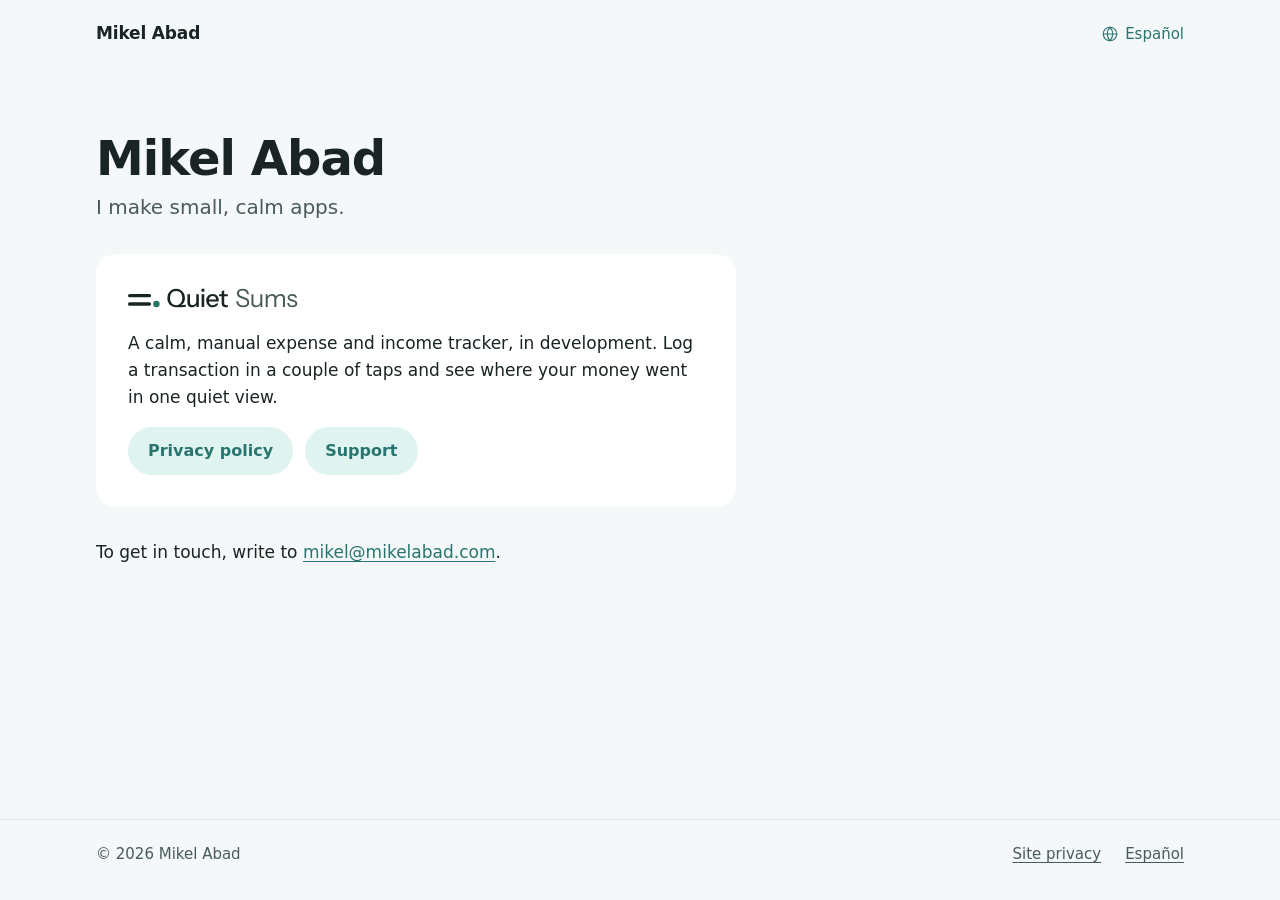
==== index.html @ 71cf10dd "feat(site): publish v1 of mikelabad.com" ====
<!doctype html>
<html lang="en">
<head>
<meta charset="utf-8">
<meta name="viewport" content="width=device-width, initial-scale=1">
<meta http-equiv="Content-Security-Policy" content="default-src 'none'; style-src 'self'; img-src 'self'; font-src 'self'; base-uri 'none'; form-action 'none'">
<title>Mikel Abad</title>
<meta name="description" content="Mikel Abad makes small, calm apps. Quiet Sums, a calm expense and income tracker, is in development.">
<link rel="canonical" href="https://mikelabad.com/">
<link rel="alternate" hreflang="en" href="https://mikelabad.com/">
<link rel="alternate" hreflang="es" href="https://mikelabad.com/es/">
<link rel="alternate" hreflang="x-default" href="https://mikelabad.com/">
<link rel="stylesheet" href="/assets/site.css">
<link rel="icon" href="/assets/favicon.png" sizes="32x32" type="image/png">
<link rel="icon" href="/assets/favicon.svg" type="image/svg+xml">
<link rel="apple-touch-icon" href="/assets/apple-touch-icon.png">
<meta property="og:type" content="website">
<meta property="og:title" content="Mikel Abad">
<meta property="og:description" content="Mikel Abad makes small, calm apps. Quiet Sums, a calm expense and income tracker, is in development.">
<meta property="og:url" content="https://mikelabad.com/">
<meta property="og:image" content="https://mikelabad.com/assets/og-site.png">
<meta property="og:locale" content="en_US">
</head>
<body>
<a class="skip" href="#main">Skip to content</a>
<header class="site-header">
<div class="wrap">
<a class="name" href="/">Mikel Abad</a>
<a class="lang" href="/es/" lang="es" hreflang="es"><svg viewBox="0 0 24 24" fill="none" stroke="currentColor" stroke-width="1.5" stroke-linecap="round" stroke-linejoin="round" aria-hidden="true"><circle cx="12" cy="12" r="9"></circle><path d="M3 12h18"></path><path d="M12 3c2.4 2.5 3.6 5.5 3.6 9s-1.2 6.5-3.6 9c-2.4-2.5-3.6-5.5-3.6-9s1.2-6.5 3.6-9z"></path></svg><span>Español</span></a>
</div>
</header>
<main id="main" class="site-main">
<div class="wrap stack-xl">
<div class="stack-s">
<h1 class="display">Mikel Abad</h1>
<p class="lead">I make small, calm apps.</p>
</div>
<section class="card app-card stack-m" aria-labelledby="quiet-sums">
<h2 id="quiet-sums"><picture><source srcset="/assets/quiet-sums-lockup-dark.svg" media="(prefers-color-scheme: dark)"><img class="lockup" src="/assets/quiet-sums-lockup-light.svg" alt="Quiet Sums" width="678" height="112"></picture></h2>
<p>A calm, manual expense and income tracker, in development. Log a transaction in a couple of taps and see where your money went in one quiet view.</p>
<div class="actions">
<a class="btn btn-secondary" href="/quiet-sums/privacy/">Privacy policy</a>
<a class="btn btn-secondary" href="/quiet-sums/support/">Support</a>
</div>
</section>
<p>To get in touch, write to <a class="link" href="mailto:mikel@mikelabad.com">mikel@mikelabad.com</a>.</p>
</div>
</main>
<footer class="site-footer">
<div class="wrap">
<p class="copy">© 2026 Mikel Abad</p>
<nav aria-label="Footer">
<a href="/privacy/">Site privacy</a>
<a href="/es/" lang="es" hreflang="es">Español</a>
</nav>
</div>
</footer>
</body>
</html>
---- assets/site.css ----
:root {
  color-scheme: light dark;
  --background: #F4F8F8;
  --surface: #FFFFFF;
  --separator: #D9E2E0;
  --text-primary: #192423;
  --text-secondary: #495B58;
  --accent: #28756F;
  --on-accent: #FFFFFF;
  --accent-subtle: #DFF3F0;
  --focus: #28756F;
  --space-xs: .25rem;
  --space-s: .5rem;
  --space-sm: .75rem;
  --space-m: 1rem;
  --space-l: 1.5rem;
  --space-xl: 2rem;
  --space-xxl: 3rem;
  --radius-xs: 4px;
  --radius-l: 20px;
  --radius-full: 999px;
  --duration-short: 200ms;
  --easing-fade: cubic-bezier(.4, 0, .2, 1);
  --layout-page: 68rem;
  --layout-measure: 40rem;
  --layout-gutter: clamp(16px, 4.5vw, 64px);
  --font-system: -apple-system, BlinkMacSystemFont, system-ui, Roboto, sans-serif;
  --size-target: 2.75rem;
  --size-body: 1.0625rem;
  --size-small: .9375rem;
  --size-heading: 1.25rem;
}

@media (prefers-color-scheme: dark) {
  :root {
    --background: #0E1514;
    --surface: #171F1E;
    --separator: #2F3938;
    --text-primary: #E7EFED;
    --text-secondary: #A8BAB8;
    --accent: #7CC9BF;
    --on-accent: #0E1514;
    --accent-subtle: #143431;
    --focus: #7CC9BF;
  }
}

@view-transition {
  navigation: auto;
}

::view-transition-old(*),
::view-transition-new(*) {
  animation-duration: var(--duration-short);
  animation-timing-function: var(--easing-fade);
}

::view-transition-group(root) {
  animation-duration: var(--duration-short);
}

::view-transition-group(site-header) {
  animation: none;
}

*,
*::before,
*::after {
  box-sizing: border-box;
}

html {
  -webkit-text-size-adjust: 100%;
  text-size-adjust: 100%;
}

body {
  position: relative;
  display: flex;
  flex-direction: column;
  min-height: 100vh;
  min-height: 100dvh;
  margin: 0;
  background: var(--background);
  color: var(--text-primary);
  font: 400 var(--size-body) / 1.6 var(--font-system);
  overflow-wrap: anywhere;
  -webkit-font-smoothing: antialiased;
}

h1,
h2,
h3,
p,
ul {
  margin: 0;
}

img {
  display: block;
}

a {
  color: var(--accent);
}

a:focus-visible {
  outline: 2px solid var(--focus);
  outline-offset: 2px;
}

a:not(.skip, .lang, .btn):focus-visible {
  border-radius: var(--radius-xs);
}

::selection {
  background: var(--accent-subtle);
  color: var(--text-primary);
}

.wrap {
  width: 100%;
  max-width: calc(var(--layout-page) + 2 * var(--layout-gutter));
  margin-inline: auto;
  padding-inline: var(--layout-gutter);
}

.skip {
  position: absolute;
  top: var(--space-s);
  left: var(--layout-gutter);
  z-index: 2;
  display: inline-flex;
  align-items: center;
  min-height: var(--size-target);
  padding: var(--space-xs) 1.25rem;
  border-radius: var(--radius-full);
  background: var(--accent);
  color: var(--on-accent);
  font-weight: 600;
  text-decoration: none;
  transform: translateY(-300%);
}

.skip:focus {
  transform: none;
}

.site-header {
  padding-block: var(--space-sm);
  view-transition-name: site-header;
}

.site-header .wrap {
  display: flex;
  flex-wrap: wrap;
  align-items: center;
  justify-content: space-between;
  column-gap: var(--space-m);
}

.name {
  display: inline-flex;
  align-items: center;
  min-height: var(--size-target);
  color: var(--text-primary);
  font-weight: 600;
  letter-spacing: -.01em;
  text-decoration: none;
}

.lang {
  display: inline-flex;
  align-items: center;
  gap: .375rem;
  min-height: var(--size-target);
  margin-inline: auto max(calc(-1 * var(--space-sm)), calc(-1 * var(--layout-gutter)));
  padding-inline: var(--space-sm);
  border-radius: var(--radius-full);
  font-size: var(--size-small);
  font-weight: 500;
  text-decoration: none;
}

.lang svg {
  flex: none;
  width: 1.125rem;
  height: 1.125rem;
}

.site-main {
  flex: 1;
  padding-block: var(--space-xl) var(--space-xxl);
}

.site-footer {
  padding-block: var(--space-sm) var(--space-l);
  border-top: 1px solid var(--separator);
  color: var(--text-secondary);
  font-size: var(--size-small);
}

.site-footer .wrap {
  display: flex;
  flex-wrap: wrap;
  align-items: center;
  column-gap: var(--space-l);
}

.copy {
  margin-right: auto;
  padding-block: .625rem;
}

.site-footer nav {
  display: flex;
  flex-wrap: wrap;
  column-gap: var(--space-l);
}

.site-footer a {
  display: inline-flex;
  align-items: center;
  min-height: var(--size-target);
  color: var(--text-secondary);
  text-decoration: underline;
  text-decoration-thickness: 1px;
  text-underline-offset: .2em;
}

h1 {
  font-size: 1.75rem;
  font-weight: 600;
  letter-spacing: -.01em;
  line-height: 1.2;
  text-wrap: balance;
}

h1.display {
  font-size: 2.25rem;
  letter-spacing: -.02em;
  line-height: 1.1;
}

h2 {
  font-size: var(--size-heading);
  font-weight: 600;
  line-height: 1.3;
  text-wrap: balance;
}

h3,
.summary h2 {
  font-size: var(--size-body);
  font-weight: 600;
  line-height: 1.4;
}

.lead {
  color: var(--text-secondary);
  font-size: var(--size-heading);
  line-height: 1.45;
  text-wrap: pretty;
}

.meta {
  color: var(--text-secondary);
  font-size: var(--size-small);
  line-height: 1.5;
}

.muted {
  color: var(--text-secondary);
}

.link,
.prose a,
.text-link {
  color: var(--accent);
  text-decoration: underline;
  text-decoration-thickness: 1px;
  text-underline-offset: .2em;
}

.stack-s > * + * {
  margin-top: var(--space-s);
}

.stack-m > * + * {
  margin-top: var(--space-m);
}

.stack-xl > * + * {
  margin-top: var(--space-xl);
}

.card {
  padding: var(--space-l);
  border-radius: var(--radius-l);
  background: var(--surface);
}

.app-card {
  max-width: var(--layout-measure);
}

.lockup {
  width: auto;
  max-width: 100%;
  height: auto;
  max-height: 1.75rem;
}

.actions {
  display: flex;
  flex-wrap: wrap;
  align-items: center;
  gap: var(--space-sm);
}

.btn {
  display: inline-flex;
  align-items: center;
  justify-content: center;
  max-width: 100%;
  min-height: var(--space-xxl);
  padding: var(--space-s) 1.25rem;
  border-radius: var(--radius-full);
  font-size: 1rem;
  font-weight: 600;
  line-height: 1.25;
  text-align: center;
  text-decoration: none;
}

.btn-primary {
  background: var(--accent);
  color: var(--on-accent);
}

.btn-secondary {
  background: var(--accent-subtle);
  color: var(--accent);
}

.doc {
  display: grid;
  row-gap: var(--space-xl);
}

.doc-aside {
  display: grid;
  align-content: start;
  row-gap: var(--space-m);
}

.toc {
  display: none;
}

.toc-title {
  margin-bottom: var(--space-xs);
  color: var(--text-secondary);
  font-size: .8125rem;
  font-weight: 600;
}

.toc ul,
.links {
  padding: 0;
  list-style: none;
}

.toc a {
  display: flex;
  align-items: center;
  min-height: var(--size-target);
  padding-block: var(--space-xs);
  color: var(--text-secondary);
  font-size: var(--size-small);
  line-height: 1.3;
  text-decoration: none;
}

.prose {
  max-width: var(--layout-measure);
}

.prose p,
.prose li {
  text-wrap: pretty;
}

.prose > * + * {
  margin-top: var(--space-m);
}

.prose > * + h2 {
  margin-top: 2.5rem;
}

.prose > h2 + * {
  margin-top: var(--space-s);
}

.prose > * + h3 {
  margin-top: var(--space-xl);
}

.prose > h3 + * {
  margin-top: .375rem;
}

.prose > .doc-note {
  margin-top: var(--space-xxl);
}

.prose ul {
  padding-left: 1.25em;
}

.prose li + li {
  margin-top: .375rem;
}

.summary {
  padding: 1.25rem var(--space-l);
  border-radius: var(--radius-l);
  background: var(--surface);
}

.h1-pair {
  display: grid;
  gap: var(--space-xs);
}

.nf-cols {
  display: grid;
  gap: 2.5rem;
  max-width: 52rem;
}

.text-link {
  display: inline-flex;
  align-items: center;
  min-height: var(--size-target);
  font-weight: 500;
}

@media (min-width: 48rem) {
  .nf-cols {
    grid-template-columns: 1fr 1fr;
    column-gap: 4rem;
  }
}

@media (min-width: 60rem) {
  .site-main {
    padding-block: 4rem 6rem;
  }

  h1 {
    font-size: var(--space-xl);
  }

  h1.display {
    font-size: var(--space-xxl);
  }

  .card {
    padding: var(--space-xl);
  }

  .doc {
    grid-template-columns: 15rem minmax(0, var(--layout-measure));
    align-items: start;
    column-gap: 5rem;
  }

  .toc {
    display: block;
  }
}

@media (min-width: 60rem) and (min-height: 50rem) {
  .doc-aside {
    position: sticky;
    top: var(--space-xl);
  }
}
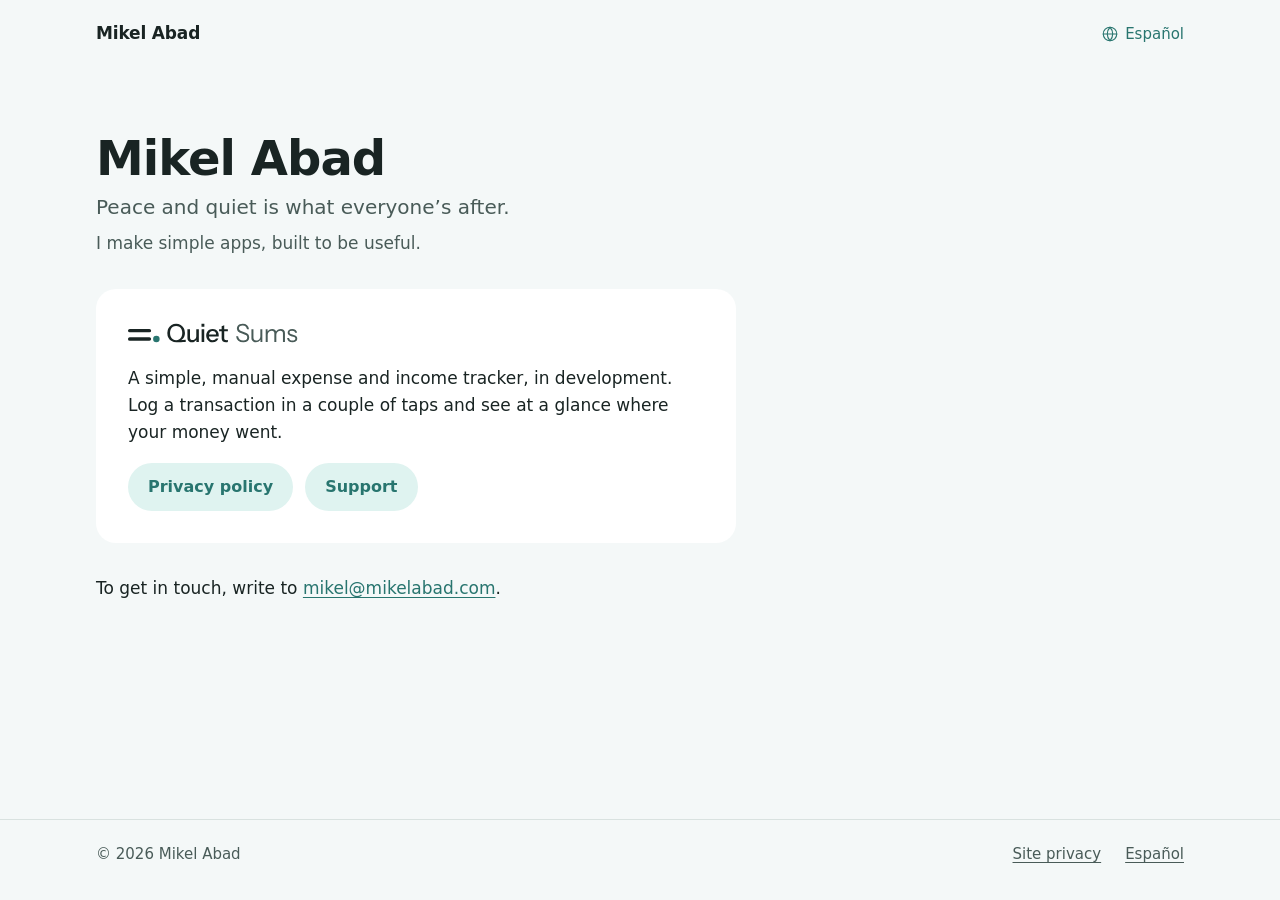
==== commit db1ca8de: "fix(site): revise the v1 copy and the policy wording" ====
--- a/index.html
+++ b/index.html
@@ -5,7 +5,7 @@
 <meta name="viewport" content="width=device-width, initial-scale=1">
 <meta http-equiv="Content-Security-Policy" content="default-src 'none'; style-src 'self'; img-src 'self'; font-src 'self'; base-uri 'none'; form-action 'none'">
 <title>Mikel Abad</title>
-<meta name="description" content="Mikel Abad makes small, calm apps. Quiet Sums, a calm expense and income tracker, is in development.">
+<meta name="description" content="Mikel Abad makes simple apps, built to be useful. Quiet Sums, a manual expense and income tracker, is in development.">
 <link rel="canonical" href="https://mikelabad.com/">
 <link rel="alternate" hreflang="en" href="https://mikelabad.com/">
 <link rel="alternate" hreflang="es" href="https://mikelabad.com/es/">
@@ -16,7 +16,7 @@
 <link rel="apple-touch-icon" href="/assets/apple-touch-icon.png">
 <meta property="og:type" content="website">
 <meta property="og:title" content="Mikel Abad">
-<meta property="og:description" content="Mikel Abad makes small, calm apps. Quiet Sums, a calm expense and income tracker, is in development.">
+<meta property="og:description" content="Mikel Abad makes simple apps, built to be useful. Quiet Sums, a manual expense and income tracker, is in development.">
 <meta property="og:url" content="https://mikelabad.com/">
 <meta property="og:image" content="https://mikelabad.com/assets/og-site.png">
 <meta property="og:locale" content="en_US">
@@ -33,11 +33,12 @@
 <div class="wrap stack-xl">
 <div class="stack-s">
 <h1 class="display">Mikel Abad</h1>
-<p class="lead">I make small, calm apps.</p>
+<p class="lead">Peace and quiet is what everyone’s after.</p>
+<p class="muted">I make simple apps, built to be useful.</p>
 </div>
 <section class="card app-card stack-m" aria-labelledby="quiet-sums">
 <h2 id="quiet-sums"><picture><source srcset="/assets/quiet-sums-lockup-dark.svg" media="(prefers-color-scheme: dark)"><img class="lockup" src="/assets/quiet-sums-lockup-light.svg" alt="Quiet Sums" width="678" height="112"></picture></h2>
-<p>A calm, manual expense and income tracker, in development. Log a transaction in a couple of taps and see where your money went in one quiet view.</p>
+<p>A simple, manual expense and income tracker, in development. Log a transaction in a couple of taps and see at a glance where your money went.</p>
 <div class="actions">
 <a class="btn btn-secondary" href="/quiet-sums/privacy/">Privacy policy</a>
 <a class="btn btn-secondary" href="/quiet-sums/support/">Support</a>
